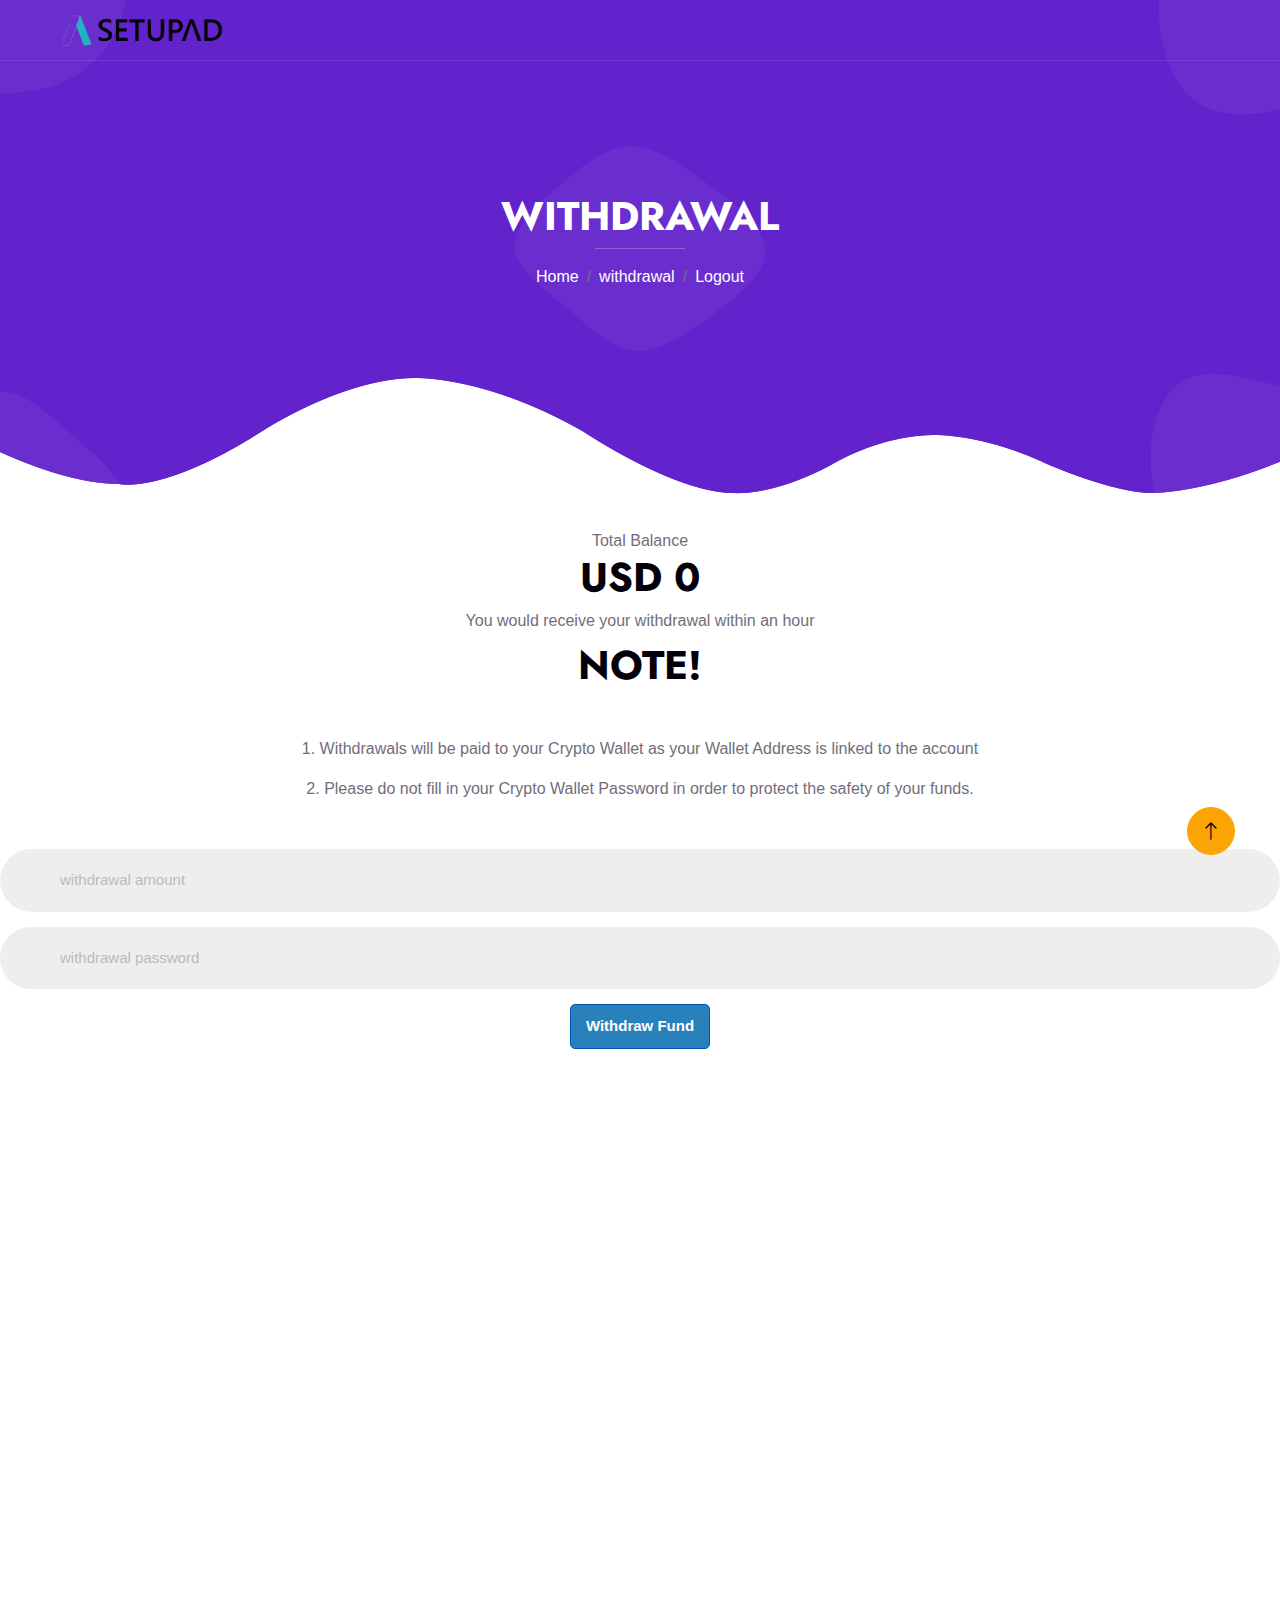
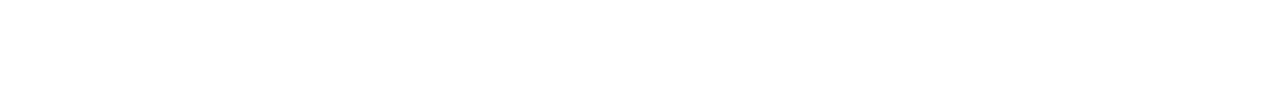
==== cashout.html @ 994fe7c1 "Add files via upload" ====
<!DOCTYPE html>
<html lang="en">
  <head>
    <meta charset="utf-8" />
    <title>DGital - Digital Agency HTML Template</title>
    <meta content="width=device-width, initial-scale=1.0" name="viewport" />
    <meta content="" name="keywords" />
    <meta content="" name="description" />

    <!-- Favicon -->
    <link href="img/favicon.ico" rel="icon" />

    <!-- Google Web Fonts -->
    <link rel="preconnect" href="https://fonts.googleapis.com" />
    <link rel="preconnect" href="https://fonts.gstatic.com" crossorigin />
    <link
      href="https://fonts.googleapis.com/css2?family=Heebo:wght@400;500&family=Jost:wght@500;600;700&display=swap"
      rel="stylesheet"
    />
    <link rel="stylesheet" href="https://use.fontawesome.com/releases/v5.6.3/css/all.css">
    <script src="https://code.jquery.com/jquery-3.4.1.js"></script>

    <!-- Icon Font Stylesheet -->
    <link
      href="https://cdnjs.cloudflare.com/ajax/libs/font-awesome/5.10.0/css/all.min.css"
      rel="stylesheet"
    />
    <link
      href="https://cdn.jsdelivr.net/npm/bootstrap-icons@1.4.1/font/bootstrap-icons.css"
      rel="stylesheet"
    />

    <!-- Libraries Stylesheet -->
    <link href="lib/animate/animate.min.css" rel="stylesheet" />
    <link href="lib/owlcarousel/assets/owl.carousel.min.css" rel="stylesheet" />
    <link href="lib/lightbox/css/lightbox.min.css" rel="stylesheet" />

    <!-- Customized Bootstrap Stylesheet -->
    <link href="css/bootstrap.min.css" rel="stylesheet" />

    <!-- Template Stylesheet -->
    <link href="css/style.css" rel="stylesheet" />
    <link rel="stylesheet" href="css/cashout.css">
    <link rel="stylesheet" href="/css/success.css" />
  </head>

  <script>
      $(document).ready(function(){
        $('.click').click(function(){
          $('.popup_box').css("display", "block");
        });
        $('.btn1').click(function(){
          $('.popup_box').css("display", "none");
        });
        $('.btn2').click(function(){
          $('.popup_box').css("display", "none");
          alert("Account Permanently Deleted.");
        });
      });

    </script>

  <body>
    <div class="container-xxl bg-white p-0">
      <!-- Spinner Start -->
      <div
        id="spinner"
        class="show bg-white position-fixed translate-middle w-100 vh-100 top-50 start-50 d-flex align-items-center justify-content-center"
      >
        <div
          class="spinner-grow text-primary"
          style="width: 3rem; height: 3rem"
          role="status"
        >
          <span class="sr-only">Loading...</span>
        </div>
      </div>
      <!-- Spinner End -->

      <!-- Navbar & Hero Start -->
      <div class="container-xxl position-relative p-0">
        <nav
          class="navbar navbar-expand-lg navbar-light px-4 px-lg-5 py-3 py-lg-0"
        >
          <a href="" class="navbar-brand p-0">
            <img src="./img/S.png" alt="">
          </a>
        </nav>

        <div class="container-xxl py-5 bg-primary hero-header">
          <div class="container my-5 py-5 px-lg-5">
            <div class="row g-5 py-5">
              <div class="col-12 text-center">
                <h1 class="text-white animated slideInDown">
                  WITHDRAWAL
                </h1>
                <hr class="bg-white mx-auto mt-0" style="width: 90px" />
                <nav aria-label="breadcrumb">
                  <ol class="breadcrumb justify-content-center">
                    <li class="breadcrumb-item">
                      <a class="text-white" href="/index.html">Home</a>
                    </li>
                    <li
                      class="breadcrumb-item text-white active"
                      aria-current="page"
                    >
                      withdrawal
                    </li>
                    <li class="breadcrumb-item">
                      <a class="text-white" href="#">Logout</a>
                    </li>
                  </ol>
                </nav>
              </div>
            </div>
          </div>
        </div>
      </div>
      <!-- Navbar & Hero End -->

      <!---- cashout section end--->

    <div class="container-xxl py-5">
        <div class="container py-5 px-lg-5">
          <div class="wow fadeInUp" data-wow-delay="0.1s"style="margin-top: -10rem;">
            
            <p style="text-align: center;">
              Total Balance
            </p>
            <h1 class="text-center mb-5" style="margin-top: -1rem; ">
              USD 0
            </h1>
            <p style="text-align: center; margin-top: -2.5rem">
              You would receive your withdrawal within an hour
            </p>
          </div>
        </div>
    </div>

    <div class="container-xxl py-5" style="margin-bottom: -8rem;">
        <div class="container py-5 px-lg-5">
          <div class="wow fadeInUp" data-wow-delay="0.1s"style="margin-top: -15rem;">
            <h1 class="text-center mb-5" style="margin-top: -1rem; ">
              NOTE!
            </h1>
            <p style="text-align: center;">
              1. Withdrawals will be paid to your Crypto Wallet as your Wallet Address is linked to the account
            </p>
            <p style="text-align: center;">
              2. Please do not fill in your Crypto Wallet Password in order to protect the safety of your funds.
            </p>
          </div>
        </div>
      </div>


    <div class="cash">
      <div class="name">
        <input type="text" placeholder="withdrawal amount" id="withdrawal amount" />
      </div>
      <div class="name">
        <input type="text" placeholder="withdrawal password" id="withdrawal amount" />
      </div>
      <div class="button">
        <div class="popup_box">
          <i class="fas fa-exclamation"></i>
          <h1>Your account details confirmed!</h1>
          <label>Are you sure to proceed?</label>
          <div class="btns">
            <a href="#" class="btn1">Cancel</a>
            <a href="#" class="btn2">Proceed</a>
          </div>
        </div>
        <a href="#" class="click">Withdraw Fund</a>
      </div>
      
  </div>

      <!---- cashout section end--->
      <!-- Footer Start -->
      <div
        class="container-fluid bg-primary text-light footer wow fadeIn"
        data-wow-delay="0.1s"
      >
        <div class="container py-5 px-lg-5">
          <div class="row g-5">
            <div class="col-md-6 col-lg-3">
              <p class="section-title text-white h5 mb-4">
                Address<span></span>
              </p>
              <p>
                <i class="fa fa-map-marker-alt me-3"></i>Location, City, Country
              </p>
              <p><i class="fa fa-phone-alt me-3"></i>+012 345 67890</p>
              <p><i class="fa fa-envelope me-3"></i>info@example.com</p>
              <div class="d-flex pt-2">
                <a class="btn btn-outline-light btn-social" href=""
                  ><i class="fab fa-twitter"></i
                ></a>
                <a class="btn btn-outline-light btn-social" href=""
                  ><i class="fab fa-facebook-f"></i
                ></a>
                <a class="btn btn-outline-light btn-social" href=""
                  ><i class="fab fa-instagram"></i
                ></a>
                <a class="btn btn-outline-light btn-social" href=""
                  ><i class="fab fa-linkedin-in"></i
                ></a>
              </div>
            </div>
            <div class="col-md-6 col-lg-3">
              <p class="section-title text-white h5 mb-4">
                Quick Link<span></span>
              </p>
              <a class="btn btn-link" href="">About Us</a>
              <a class="btn btn-link" href="">Contact Us</a>
              <a class="btn btn-link" href="">Privacy Policy</a>
              <a class="btn btn-link" href="">Terms & Condition</a>
              <a class="btn btn-link" href="">Career</a>
            </div>

            <div class="col-md-6 col-lg-3">
              <p class="section-title text-white h5 mb-4">
                Newsletter<span></span>
              </p>
              <p>
                Lorem ipsum dolor sit amet elit. Phasellus nec pretium mi.
                Curabitur facilisis ornare velit non vulpu
              </p>
              <div class="position-relative w-100 mt-3">
                <input
                  class="form-control border-0 rounded-pill w-100 ps-4 pe-5"
                  type="text"
                  placeholder="Your Email"
                  style="height: 48px"
                />
                <button
                  type="button"
                  class="btn shadow-none position-absolute top-0 end-0 mt-1 me-2"
                >
                  <i class="fa fa-paper-plane text-primary fs-4"></i>
                </button>
              </div>
            </div>
          </div>
        </div>
        <div class="container px-lg-5">
          <div class="copyright">
            <div class="row">
              <div class="col-md-6 text-center text-md-start mb-3 mb-md-0">
                &copy; <a class="border-bottom" href="#"></a>, All Right
                Reserved. Designed By
                <a class="border-bottom" href="#">Dinero's Code</a>
              </div>
              <div class="col-md-6 text-center text-md-end">
                <div class="footer-menu">
                  <a href="">Home</a>
                  <a href="">Cookies</a>
                  <a href="">Help</a>
                  <a href="">FQAs</a>
                </div>
              </div>
            </div>
          </div>
        </div>
      </div>
      <!-- Footer End -->

      <!-- Back to Top -->
      <a href="#" class="btn btn-lg btn-secondary btn-lg-square back-to-top"
        ><i class="bi bi-arrow-up"></i
      ></a>
    </div>

    <!-- JavaScript Libraries -->
    <script src="https://code.jquery.com/jquery-3.4.1.min.js"></script>
    <script src="https://cdn.jsdelivr.net/npm/bootstrap@5.0.0/dist/js/bootstrap.bundle.min.js"></script>
    <script src="lib/wow/wow.min.js"></script>
    <script src="/js/success.js"></script>
    <script src="lib/easing/easing.min.js"></script>
    <script src="lib/waypoints/waypoints.min.js"></script>
    <script src="lib/counterup/counterup.min.js"></script>
    <script src="lib/owlcarousel/owl.carousel.min.js"></script>
    <script src="lib/isotope/isotope.pkgd.min.js"></script>
    <script src="lib/lightbox/js/lightbox.min.js"></script>

    <!-- Template Javascript -->
    <script src="js/main.js"></script>
  </body>
</html>
---- css/style.css ----
/********** Template CSS **********/
:root {
    --primary: #6222CC;
    --secondary: #FBA504;
    --light: #F6F4F9;
    --dark: #04000B;
}


/*** Spinner ***/
#spinner {
    opacity: 0;
    visibility: hidden;
    transition: opacity .5s ease-out, visibility 0s linear .5s;
    z-index: 99999;
}

#spinner.show {
    transition: opacity .5s ease-out, visibility 0s linear 0s;
    visibility: visible;
    opacity: 1;
}

.back-to-top {
    position: fixed;
    display: none;
    right: 45px;
    bottom: 45px;
    z-index: 99;
}


/*** Heading ***/
h1,
h2,
.fw-bold {
    font-weight: 700 !important;
}

h3,
h4,
.fw-semi-bold {
    font-weight: 600 !important;
}

h5,
h6,
.fw-medium {
    font-weight: 500 !important;
}


/*** Button ***/
.btn {
    font-weight: 500;
    transition: .5s;
}

.btn:hover {
    box-shadow: 0 0 10px rgba(0, 0, 0, .5);
}

.btn-square {
    width: 38px;
    height: 38px;
}

.btn-sm-square {
    width: 32px;
    height: 32px;
}

.btn-lg-square {
    width: 48px;
    height: 48px;
}

.btn-square,
.btn-sm-square,
.btn-lg-square {
    padding: 0;
    display: flex;
    align-items: center;
    justify-content: center;
    font-weight: normal;
    border-radius: 50px;
}


/*** Navbar ***/
.navbar .dropdown-toggle::after {
    border: none;
    content: "\f067";
    font-family: "Font Awesome 5 Free";
    font-size: 10px;
    font-weight: bold;
    vertical-align: middle;
    margin-left: 8px;
}

.navbar-light .navbar-nav .nav-link {
    position: relative;
    margin-right: 25px;
    padding: 35px 0;
    font-family: 'Jost', sans-serif;
    font-size: 18px;
    font-weight: 500;
    color: var(--light) !important;
    outline: none;
    transition: .5s;
}

.sticky-top.navbar-light .navbar-nav .nav-link {
    padding: 20px 0;
    color: var(--dark) !important;
}

.navbar-light .navbar-nav .nav-link:hover,
.navbar-light .navbar-nav .nav-link.active {
    color: var(--secondary) !important;
}

.navbar-light .navbar-brand h1 {
    color: #FFFFFF;
}

.navbar-light .navbar-brand img {
    max-height: 60px;
    transition: .5s;
}

.sticky-top.navbar-light .navbar-brand img {
    max-height: 45px;
}

@media (max-width: 991.98px) {
    .sticky-top.navbar-light {
        position: relative;
        background: #FFFFFF;
    }

    .navbar-light .navbar-collapse {
        margin-top: 15px;
        border-top: 1px solid #DDDDDD;
    }

    .navbar-light .navbar-nav .nav-link,
    .sticky-top.navbar-light .navbar-nav .nav-link {
        padding: 10px 0;
        margin-left: 0;
        color: var(--dark) !important;
    }

    .navbar-light .navbar-brand h1 {
        color: var(--primary);
    }

    .navbar-light .navbar-brand img {
        max-height: 45px;
    }
}

@media (min-width: 992px) {
    .navbar-light {
        position: absolute;
        width: 100%;
        top: 0;
        left: 0;
        border-bottom: 1px solid rgba(256, 256, 256, .1);
        z-index: 999;
    }
    
    .sticky-top.navbar-light {
        position: fixed;
        background: #FFFFFF;
    }

    .sticky-top.navbar-light .navbar-brand h1 {
        color: var(--primary);
    }

    .navbar-light .navbar-nav .nav-item .dropdown-menu {
        display: block;
        border: none;
        margin-top: 0;
        top: 150%;
        opacity: 0;
        visibility: hidden;
        transition: .5s;
    }

    .navbar-light .navbar-nav .nav-item:hover .dropdown-menu {
        top: 100%;
        visibility: visible;
        transition: .5s;
        opacity: 1;
    }

    .navbar-light .btn {
        color: var(--dark);
        background: #FFFFFF;
    }

    .sticky-top.navbar-light .btn {
        color: var(--dark);
        background: var(--secondary);
    }
}


/*** Hero Header ***/
.hero-header {
    margin-bottom: 6rem;
    padding: 18rem 0;
    background:
        url(../img/blob-top-left.png),
        url(../img/blob-top-right.png),
        url(../img/blob-bottom-left.png),
        url(../img/blob-bottom-right.png),
        url(../img/blob-center.png),
        url(../img/bg-bottom.png);
    background-position:
        left 0px top 0px,
        right 0px top 0px,
        left 0px bottom 0px,
        right 0px bottom 0px,
        center center,
        center bottom;
    background-repeat: no-repeat;
}

@media (max-width: 991.98px) {
    .hero-header {
        padding: 6rem 0 9rem 0;
    }
}


/*** Section Title ***/
.section-title {
    position: relative;
    display: flex;
    align-items: center;
    font-weight: 500;
    text-transform: uppercase;
}

.section-title span:first-child,
.section-title span:last-child {
    position: relative;
    display: inline-block;
    margin-right: 30px;
    width: 30px;
    height: 2px;
}

.section-title span:last-child {
    margin-right: 0;
    margin-left: 30px;
}

.section-title span:first-child::after,
.section-title span:last-child::after {
    position: absolute;
    content: "";
    width: 15px;
    height: 2px;
    top: 0;
    right: -20px;
}

.section-title span:last-child::after {
    right: auto;
    left: -20px;
}

.section-title.text-primary span:first-child,
.section-title.text-primary span:last-child,
.section-title.text-primary span:first-child::after,
.section-title.text-primary span:last-child::after {
    background: var(--primary);
}

.section-title.text-secondary span:first-child,
.section-title.text-secondary span:last-child,
.section-title.text-secondary span:first-child::after,
.section-title.text-secondary span:last-child::after {
    background: var(--secondary);
}

.section-title.text-white span:first-child,
.section-title.text-white span:last-child,
.section-title.text-white span:first-child::after,
.section-title.text-white span:last-child::after {
    background: #FFFFFF;
}


/*** Feature ***/
.feature-item {
    transition: .5s;
}

.feature-item:hover {
    margin-top: -15px;
}


/*** About ***/
.progress {
    height: 5px;
}

.progress .progress-bar {
    width: 0px;
    transition: 3s;
}


/*** Fact ***/
.fact {
    margin: 6rem 0;
    background:
        url(../img/blob-top-left.png),
        url(../img/blob-top-right.png),
        url(../img/blob-bottom-left.png),
        url(../img/blob-bottom-right.png),
        url(../img/blob-center.png);
    background-position:
        left 0px top 0px,
        right 0px top 0px,
        left 0px bottom 0px,
        right 0px bottom 0px,
        center center;
    background-repeat: no-repeat;
}


/*** Service ***/
.service-item {
    position: relative;
    padding: 45px 30px;
    background: var(--light);
    overflow: hidden;
    transition: .5s;
}

.service-item:hover {
    margin-top: -15px;
    padding-bottom: 60px;
    background: var(--primary);
}

.service-item .service-icon {
    margin: 0 auto 20px auto;
    width: 100px;
    height: 100px;
    display: flex;
    align-items: center;
    justify-content: center;
    color: var(--light);
    background: url(../img/blob-primary.png) center center no-repeat;
    background-size: contain;
    transition: .5s;
}

.service-item:hover .service-icon {
    color: var(--dark);
    background: url(../img/blob-secondary.png) center center no-repeat;
    background-size: contain;
}

.service-item h5,
.service-item p {
    transition: .5s;
}

.service-item:hover h5,
.service-item:hover p {
    color: #FFFFFF;
}

.service-item a.btn {
    position: absolute;
    bottom: -40px;
    left: 50%;
    transform: translateX(-50%);
    color: var(--primary);
    background: #FFFFFF;
    border-radius: 40px 40px 0 0;
    transition: .5s;
    z-index: 1;
}

.service-item a.btn:hover {
    color: var(--dark);
    background: var(--secondary);
}

.service-item:hover a.btn {
    bottom: 0;
}


/*** Project Portfolio ***/
#portfolio-flters li {
    display: inline-block;
    font-weight: 500;
    color: var(--dark);
    cursor: pointer;
    transition: .5s;
    border-bottom: 2px solid transparent;
}

#portfolio-flters li:hover,
#portfolio-flters li.active {
    color: var(--primary);
    border-color: var(--primary);
}

.portfolio-item img {
    transition: .5s;
}

.portfolio-item:hover img {
    transform: scale(1.1);
}

.portfolio-item .portfolio-overlay {
    position: absolute;
    display: flex;
    align-items: center;
    justify-content: center;
    width: 100%;
    height: 100%;
    top: 0;
    left: 0;
    background: rgba(98, 34, 204, .9);
    transition: .5s;
    opacity: 0;
}

.portfolio-item:hover .portfolio-overlay {
    opacity: 1;
}


/*** Newsletter ***/
.newsletter {
    margin: 6rem 0;
    background:
        url(../img/blob-top-left.png),
        url(../img/blob-top-right.png),
        url(../img/blob-bottom-left.png),
        url(../img/blob-bottom-right.png),
        url(../img/blob-center.png);
    background-position:
        left 0px top 0px,
        right 0px top 0px,
        left 0px bottom 0px,
        right 0px bottom 0px,
        center center;
    background-repeat: no-repeat;
}


/*** Testimonial ***/
.testimonial-carousel .testimonial-item {
    padding: 0 30px 30px 30px;
}

.testimonial-carousel .owl-nav {
    display: flex;
    justify-content: center;
}

.testimonial-carousel .owl-nav .owl-prev,
.testimonial-carousel .owl-nav .owl-next {
    margin: 0 12px;
    width: 60px;
    height: 60px;
    display: flex;
    align-items: center;
    justify-content: center;
    color: var(--primary);
    background: var(--light);
    border-radius: 60px;
    font-size: 22px;
    transition: .5s;
}

.testimonial-carousel .owl-nav .owl-prev:hover,
.testimonial-carousel .owl-nav .owl-next:hover {
    color: #FFFFFF;
    background: var(--primary);
    box-shadow: 0 0 10px rgba(0, 0, 0, .5);
}


/*** Team ***/
.team-item .btn {
    color: var(--primary);
    background: #FFFFFF;
}

.team-item .btn:hover {
    color: #FFFFFF;
    background: var(--primary);
}


/*** Footer ***/
.footer {
    margin-top: 6rem;
    padding-top: 9rem;
    background:
        url(../img/bg-top.png),
        url(../img/map.png);
    background-position:
        center top,
        center center;
    background-repeat: no-repeat;
}

.footer .btn.btn-social {
    margin-right: 5px;
    width: 40px;
    height: 40px;
    display: flex;
    align-items: center;
    justify-content: center;
    color: var(--light);
    border: 1px solid rgba(256, 256, 256, .1);
    border-radius: 40px;
    transition: .3s;
}

.footer .btn.btn-social:hover {
    color: var(--primary);
}

.footer .btn.btn-link {
    display: block;
    margin-bottom: 10px;
    padding: 0;
    text-align: left;
    color: var(--light);
    font-weight: normal;
    transition: .3s;
}

.footer .btn.btn-link::before {
    position: relative;
    content: "\f105";
    font-family: "Font Awesome 5 Free";
    font-weight: 900;
    margin-right: 10px;
}

.footer .btn.btn-link:hover {
    letter-spacing: 1px;
    box-shadow: none;
    color: var(--secondary);
}

.footer .copyright {
    padding: 25px 0;
    font-size: 14px;
    border-top: 1px solid rgba(256, 256, 256, .1);
}

.footer .copyright a {
    color: var(--light);
}

.footer .footer-menu a {
    margin-right: 15px;
    padding-right: 15px;
    border-right: 1px solid rgba(255, 255, 255, .1);
}

.footer .footer-menu a:last-child {
    margin-right: 0;
    padding-right: 0;
    border-right: none;
}

.footer .copyright a:hover,
.footer .footer-menu a:hover {
    color: var(--secondary);
}
---- css/cashout.css ----
@import url('https://fonts.googleapis.com/css?family=Noto+Sans+TC&display=swap');
*{
  padding: 0;
  margin: 0;
  text-decoration: none;
}
.click, .popup_box{
  border-radius: 5px;
}
.button {
  display: flex;
  justify-content: center;
  align-items: center;
}
.click{
  background: #2981bc;
  color: white;
  font-size: 15px;
  font-family: arial;
  font-weight: bold;
  padding: 10px 15px;
  text-align: center;
  border: 1px solid #0059b3;
}
.popup_box{
  width: 300px;
  background: #f2f2f2;
  text-align: center;
  padding: 40px;
  border: 1px solid #b3b3b3;
  box-shadow: 0px 5px 10px rgba(0,0,0,.2);
display: none;
}
.popup_box i{
  font-size: 40px;
  color: #eb9447;
  border: 5px solid #eb9447;
  padding: 20px 40px;
  border-radius: 50%;
  margin: -10px 0 20px 0;
}
.popup_box h1{
  font-size: 20px;
  color: #1b2631;
  margin-bottom: 5px;
}
.popup_box label{
  font-size: 13px;
  color: #404040;
}
.popup_box .btns{
  margin: 40px 0 0 0;
}
.btns .btn1, .btns .btn2{
  background: #999999;
  color: white;
  font-size: 13px;
  border-radius: 5px;
  border: 1px solid #808080;
  padding: 10px 13px;
}
.btns .btn2{
  margin-left: 20px;
  background: #ff3333;
  border: 1px solid #cc0000;
}
.btns .btn1:hover{
  transition: .5s;
  background: #8c8c8c;
}
.btns .btn2:hover{
  transition: .5s;
  background: #e60000;
}
---- css/success.css ----
*{
    margin: 0;
    padding: 0;
    box-sizing: border-box;
    font-family: 'Poppins',sans-serif;
}


h3{
    font-size: 35px;
    margin: 15px;
}
.name{
    width: 100%;
    position: relative;
    display: flex;
    justify-content: center;
    align-items: center;
    margin-bottom: 15px;
}
.name i{
    position: absolute;
    top: 50%;
    left: 30px;
    transform: translateY(-50%);
    font-size: 20px;
    color: #bbb;
}
.name input{
    width: 100%;
    padding: 20px 60px;
    border: none;
    outline: none;
    font-size: 15px;
    background-color: #eee;
    border-radius: 40px;
}
.select {
    width: 100%;
    position: relative;
    display: flex;
    color: #bbb;
    justify-content: center;
    align-items: center;
    margin-bottom: 15px;
}
.input  {
    width: 100%;
    padding: 20px 60px;
    border: none;
    color: #bbb;
    outline: none;
    font-size: 15px;
    background-color: #eee;
    border-radius: 40px;
}
.input option {
    color: black;
}
.name input::placeholder{
    color: #bbb;
    font-weight: 500;
}
.email{
    width: 100%;
    position: relative;
    margin-bottom: 15px;
}
.email i{
    position: absolute;
    top: 50%;
    left: 30px;
    transform: translateY(-50%);
    font-size: 20px;
    color: #bbb;
}
.email input{
    width: 100%;
    padding: 20px 60px;
    border: none;
    outline: none;
    font-size: 18px;
    background-color: #eee;
    border-radius: 40px;
}
.email input::placeholder{
    color: #bbb;
    font-weight: 500;
}
.message-box{
    width: 100%;
    position: relative;
    margin-bottom: 15px;
}
.message-box i{
    position: absolute;
    top: 50%;
    left: 30px;
    transform: translateY(-50%);
    font-size: 20px;
    color: #bbb;
}
.message-box textarea{
    width: 100%;
    padding: 20px 60px;
    border: none;
    outline: none;
    font-size: 18px;
    background-color: #eee;
    border-radius: 40px;
}
.message-box textarea::placeholder{
    color: #bbb;
    font-weight: 500;
}

.button{
    width: 100%;
    cursor: pointer;
    margin-bottom: 20px;
}
.button button{
    width: 100%;
    padding: 10px;
    font-size: 20px;
    color: #fff;
    background-color: #806bcd;
    border: none;
    outline: none;
    border-radius: 40px;
    cursor: pointer;
}
.message{
    width: 100%;
    position: relative;
    margin-bottom: 60px;
    display: flex;
    justify-content: center;
}
.message .success{
    font-size: 20px;
    color: green;
    position: absolute;
    animation: buttons .3s linear;
    display: none;
}
.message .danger{
    font-size: 20px;
    color: red;
    position: absolute;
    transition: .3s;
    animation: buttons .3s linear;
    display: none;
}
@keyframes buttons{
    0%{
        transform: scale(0.1);
    }
    50%{
        transform: scale(0.5);
    }
    100%{
        transform: scale(1);
    }
}
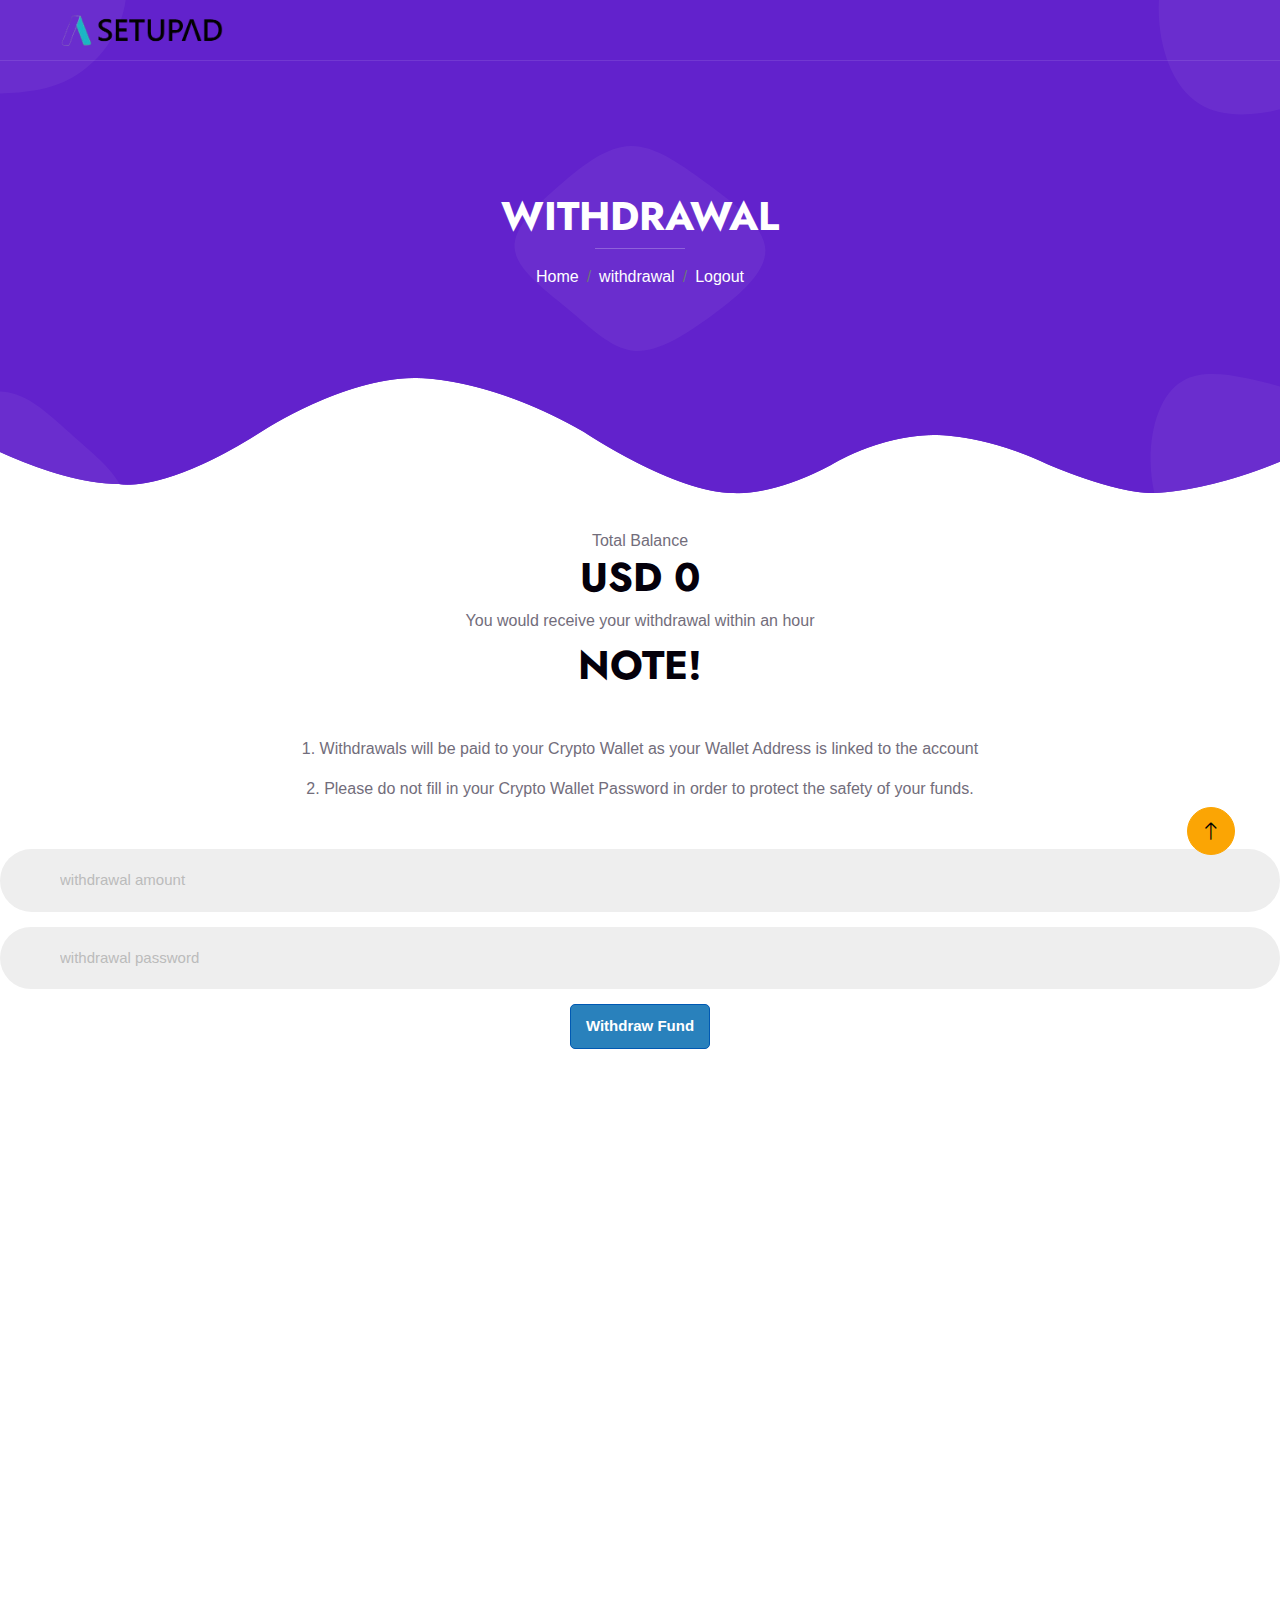
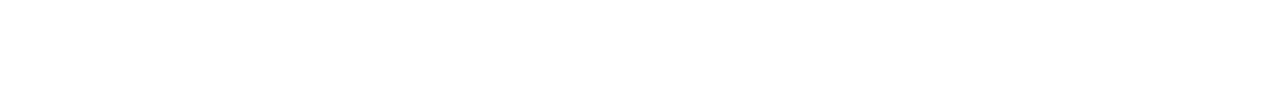
==== commit 49e05d79: "Update cashout.html" ====
--- a/cashout.html
+++ b/cashout.html
@@ -41,7 +41,7 @@
     <!-- Template Stylesheet -->
     <link href="css/style.css" rel="stylesheet" />
     <link rel="stylesheet" href="css/cashout.css">
-    <link rel="stylesheet" href="/css/success.css" />
+    <link rel="stylesheet" href="css/success.css" />
   </head>
 
   <script>
@@ -98,7 +98,7 @@
                 <nav aria-label="breadcrumb">
                   <ol class="breadcrumb justify-content-center">
                     <li class="breadcrumb-item">
-                      <a class="text-white" href="/index.html">Home</a>
+                      <a class="text-white" href="https://seitupad.github.io/app/home.html">Home</a>
                     </li>
                     <li
                       class="breadcrumb-item text-white active"
@@ -107,7 +107,7 @@
                       withdrawal
                     </li>
                     <li class="breadcrumb-item">
-                      <a class="text-white" href="#">Logout</a>
+                      <a class="text-white" href="./login.html">Logout</a>
                     </li>
                   </ol>
                 </nav>
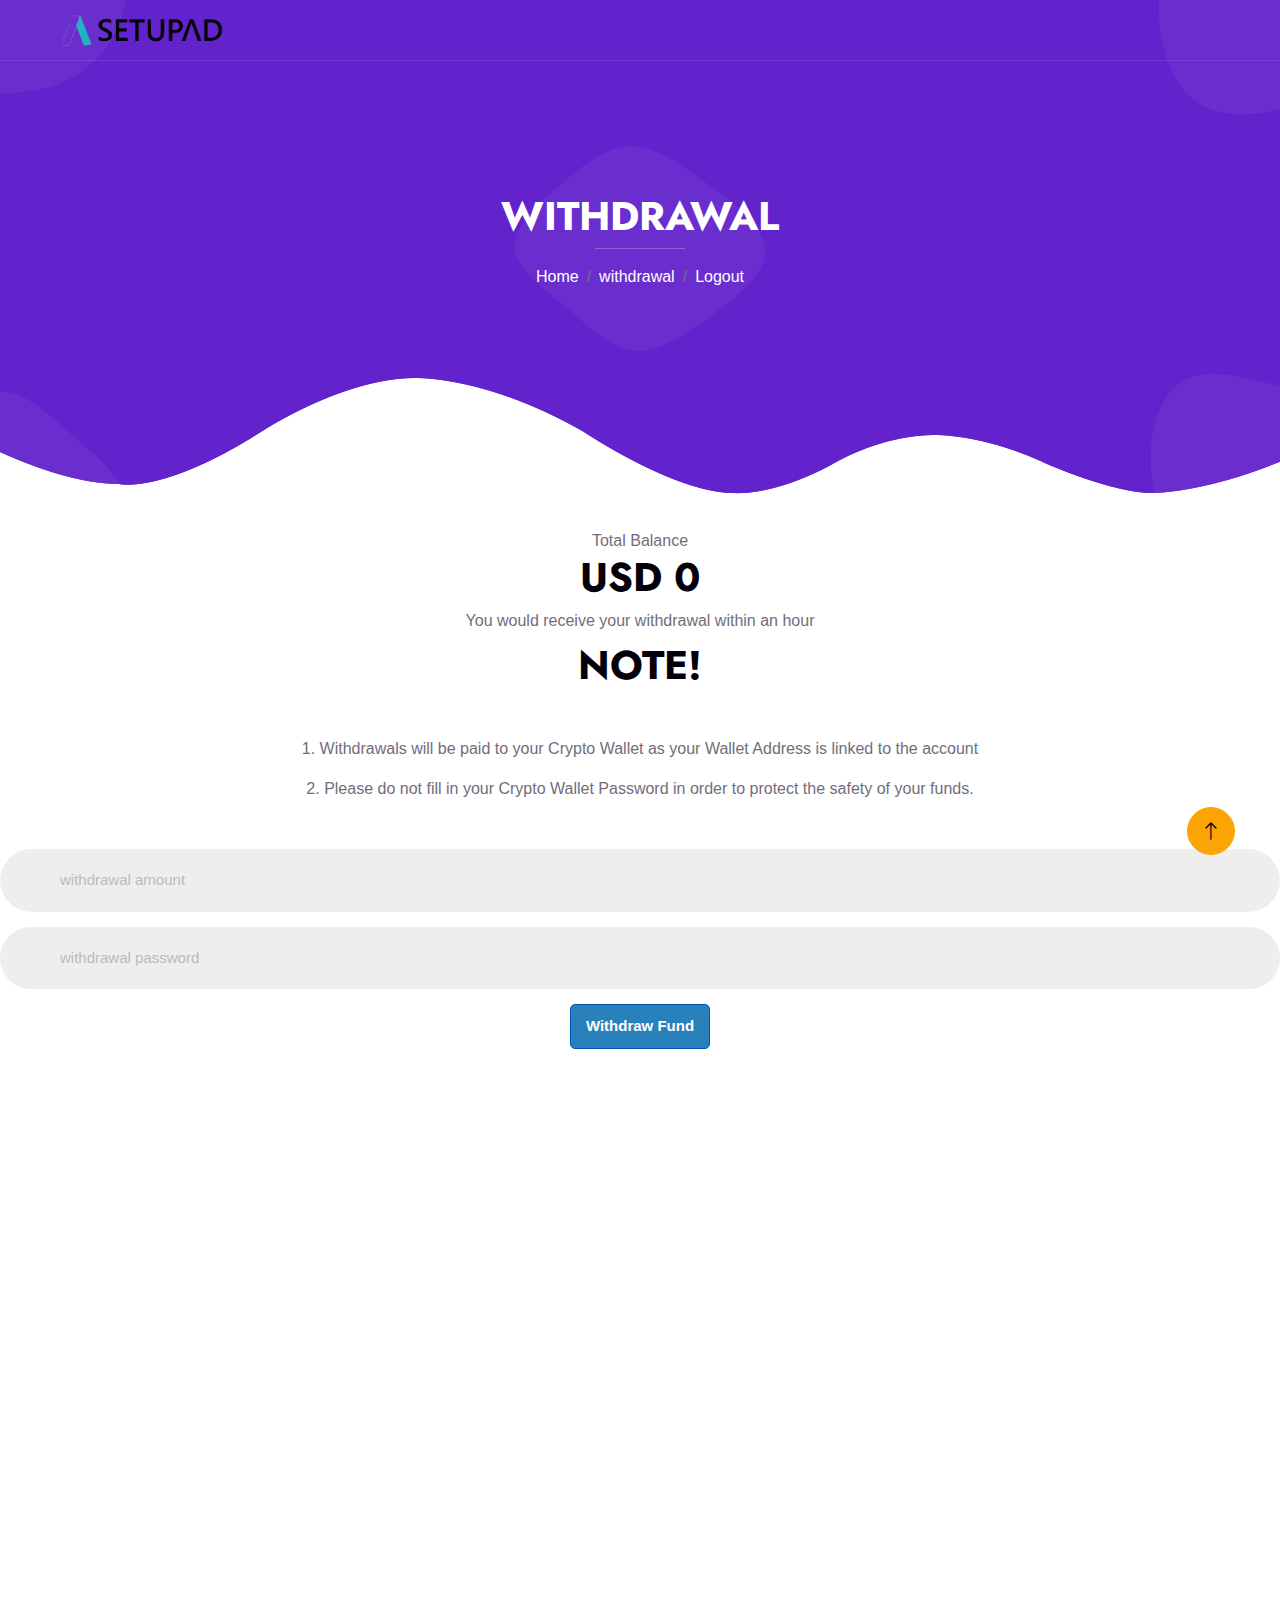
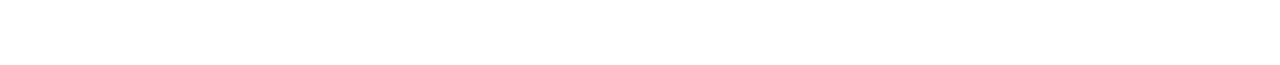
==== commit e8438aea: "Update cashout.html" ====
--- a/cashout.html
+++ b/cashout.html
@@ -177,94 +177,55 @@
   </div>
 
       <!---- cashout section end--->
-      <!-- Footer Start -->
-      <div
-        class="container-fluid bg-primary text-light footer wow fadeIn"
-        data-wow-delay="0.1s"
-      >
-        <div class="container py-5 px-lg-5">
-          <div class="row g-5">
-            <div class="col-md-6 col-lg-3">
-              <p class="section-title text-white h5 mb-4">
-                Address<span></span>
-              </p>
-              <p>
-                <i class="fa fa-map-marker-alt me-3"></i>Location, City, Country
-              </p>
-              <p><i class="fa fa-phone-alt me-3"></i>+012 345 67890</p>
-              <p><i class="fa fa-envelope me-3"></i>info@example.com</p>
-              <div class="d-flex pt-2">
-                <a class="btn btn-outline-light btn-social" href=""
-                  ><i class="fab fa-twitter"></i
-                ></a>
-                <a class="btn btn-outline-light btn-social" href=""
-                  ><i class="fab fa-facebook-f"></i
-                ></a>
-                <a class="btn btn-outline-light btn-social" href=""
-                  ><i class="fab fa-instagram"></i
-                ></a>
-                <a class="btn btn-outline-light btn-social" href=""
-                  ><i class="fab fa-linkedin-in"></i
-                ></a>
-              </div>
+  <!-- Footer Start -->
+        <div class="container-fluid bg-primary text-light footer wow fadeIn" data-wow-delay="0.1s">
+            <div class="container py-5 px-lg-5">
+                <div class="row g-5">
+                    <div class="col-md-6 col-lg-3">
+                        <p class="section-title text-white h5 mb-4">INFO<span></span></p>
+                        <p><i class="fa fa-phone-alt me-3"></i>+1 (214) 937-9169</p>
+                        <p><i class="fa fa-envelope me-3"></i>setupad@gmail.com</p>
+                        <div class="d-flex pt-2">
+                            <a class="btn btn-outline-light btn-social" href=""><i class="fab fa-twitter"></i></a>
+                            <a class="btn btn-outline-light btn-social" href=""><i class="fab fa-facebook-f"></i></a>
+                            <a class="btn btn-outline-light btn-social" href=""><i class="fab fa-instagram"></i></a>
+                            <a class="btn btn-outline-light btn-social" href=""><i class="fab fa-linkedin-in"></i></a>
+                        </div>
+                    </div>
+                   
+                    
+                    <div class="col-md-6 col-lg-3">
+                        <p class="section-title text-white h5 mb-4">Newsletter<span></span></p>
+                        <p>Lorem ipsum dolor sit amet elit. Phasellus nec pretium mi. Curabitur facilisis ornare velit non vulpu</p>
+                        <div class="position-relative w-100 mt-3">
+                            <input class="form-control border-0 rounded-pill w-100 ps-4 pe-5" type="text" placeholder="Your Email" style="height: 48px;">
+                            <button type="button" class="btn shadow-none position-absolute top-0 end-0 mt-1 me-2"><i class="fa fa-paper-plane text-primary fs-4"></i></button>
+                        </div>
+                    </div>
+                </div>
             </div>
-            <div class="col-md-6 col-lg-3">
-              <p class="section-title text-white h5 mb-4">
-                Quick Link<span></span>
-              </p>
-              <a class="btn btn-link" href="">About Us</a>
-              <a class="btn btn-link" href="">Contact Us</a>
-              <a class="btn btn-link" href="">Privacy Policy</a>
-              <a class="btn btn-link" href="">Terms & Condition</a>
-              <a class="btn btn-link" href="">Career</a>
+            <div class="container px-lg-5">
+                <div class="copyright">
+                    <div class="row">
+                        <div class="col-md-6 text-center text-md-start mb-3 mb-md-0">
+                            &copy; <a class="border-bottom" href="#"></a>, All Right Reserved. 
+							
+							
+							Designed By <a class="border-bottom" href="#">Dinero's Code</a>
+                        </div>
+                        <div class="col-md-6 text-center text-md-end">
+                            <div class="footer-menu">
+                                <a href="">Home</a>
+                                <a href="">Cookies</a>
+                                <a href="">Help</a>
+                                <a href="">FQAs</a>
+                            </div>
+                        </div>
+                    </div>
+                </div>
             </div>
-
-            <div class="col-md-6 col-lg-3">
-              <p class="section-title text-white h5 mb-4">
-                Newsletter<span></span>
-              </p>
-              <p>
-                Lorem ipsum dolor sit amet elit. Phasellus nec pretium mi.
-                Curabitur facilisis ornare velit non vulpu
-              </p>
-              <div class="position-relative w-100 mt-3">
-                <input
-                  class="form-control border-0 rounded-pill w-100 ps-4 pe-5"
-                  type="text"
-                  placeholder="Your Email"
-                  style="height: 48px"
-                />
-                <button
-                  type="button"
-                  class="btn shadow-none position-absolute top-0 end-0 mt-1 me-2"
-                >
-                  <i class="fa fa-paper-plane text-primary fs-4"></i>
-                </button>
-              </div>
-            </div>
-          </div>
-        </div>
-        <div class="container px-lg-5">
-          <div class="copyright">
-            <div class="row">
-              <div class="col-md-6 text-center text-md-start mb-3 mb-md-0">
-                &copy; <a class="border-bottom" href="#"></a>, All Right
-                Reserved. Designed By
-                <a class="border-bottom" href="#">Dinero's Code</a>
-              </div>
-              <div class="col-md-6 text-center text-md-end">
-                <div class="footer-menu">
-                  <a href="">Home</a>
-                  <a href="">Cookies</a>
-                  <a href="">Help</a>
-                  <a href="">FQAs</a>
-                </div>
-              </div>
-            </div>
-          </div>
-        </div>
-      </div>
-      <!-- Footer End -->
+        </div>
+        <!-- Footer End -->
 
       <!-- Back to Top -->
       <a href="#" class="btn btn-lg btn-secondary btn-lg-square back-to-top"
